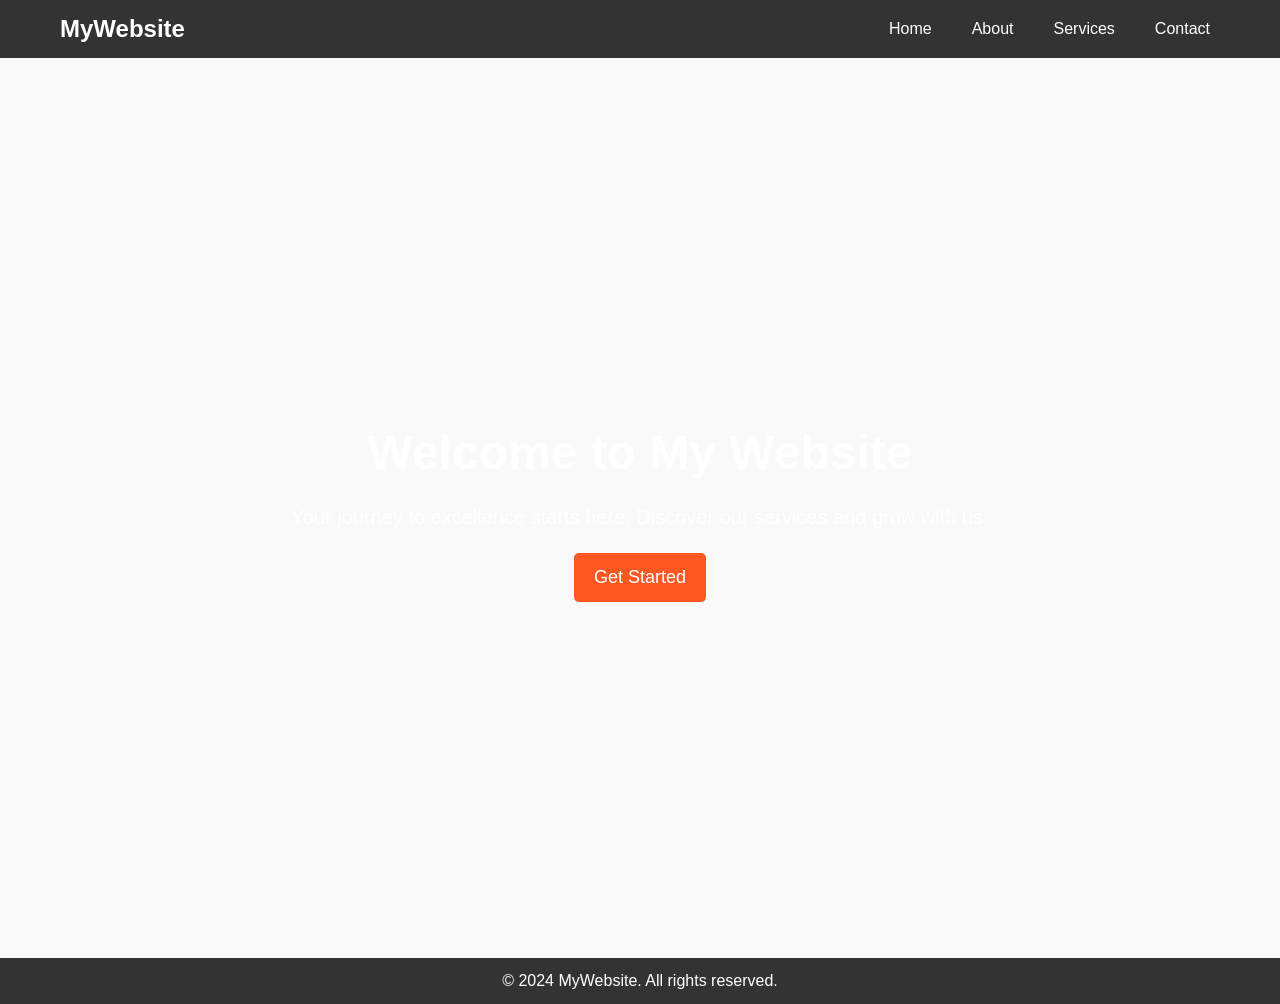
==== index.html @ f6b3119b "Rename home.html to index.html" ====
<!DOCTYPE html>
<html lang="en">
<head>
    <meta charset="UTF-8">
    <meta name="viewport" content="width=device-width, initial-scale=1.0">
    <title>Home Interface</title>
    <link rel="stylesheet" href="style.css">
</head>
<body>
    <header>
        <nav class="navbar">
            <div class="logo">MyWebsite</div>
            <ul class="nav-links">
                <li><a href="#home">Home</a></li>
                <li><a href="#about">About</a></li>
                <li><a href="#services">Services</a></li>
                <li><a href="#contact">Contact</a></li>
            </ul>
        </nav>
    </header>

    <main>
        <section class="hero">
            <div class="hero-content">
                <h1>Welcome to My Website</h1>
                <p>Your journey to excellence starts here. Discover our services and grow with us.</p>
                <a href="#services" class="btn">Get Started</a>
            </div>
        </section>
    </main>

    <footer>
        <p>&copy; 2024 MyWebsite. All rights reserved.</p>
    </footer>
</body>
</html>
---- style.css ----
/* General Styles */
* {
    margin: 0;
    padding: 0;
    box-sizing: border-box;
}

body {
    font-family: Arial, sans-serif;
    line-height: 1.6;
    background-color: #f9f9f9;
    color: #333;
}

a {
    text-decoration: none;
    color: inherit;
}

/* Header and Navigation Bar */
header {
    background-color: #333;
    color: #fff;
    padding: 10px 0;
    position: sticky;
    top: 0;
    z-index: 1000;
}

.navbar {
    display: flex;
    justify-content: space-between;
    align-items: center;
    max-width: 1200px;
    margin: 0 auto;
    padding: 0 20px;
}

.navbar .logo {
    font-size: 24px;
    font-weight: bold;
}

.nav-links {
    list-style: none;
    display: flex;
    gap: 20px;
}

.nav-links li a {
    color: #fff;
    padding: 5px 10px;
    transition: background 0.3s;
}

.nav-links li a:hover {
    background-color: #575757;
    border-radius: 5px;
}

/* Hero Section */
.hero {
    background: url('hero-image.jpg') no-repeat center center/cover;
    height: 100vh;
    display: flex;
    justify-content: center;
    align-items: center;
    text-align: center;
    color: #fff;
}

.hero-content h1 {
    font-size: 48px;
    margin-bottom: 10px;
}

.hero-content p {
    font-size: 20px;
    margin-bottom: 20px;
}

.btn {
    display: inline-block;
    padding: 10px 20px;
    font-size: 18px;
    background-color: #ff5722;
    color: #fff;
    border: none;
    border-radius: 5px;
    transition: background 0.3s;
}

.btn:hover {
    background-color: #e64a19;
}

/* Footer */
footer {
    background-color: #333;
    color: #fff;
    text-align: center;
    padding: 10px 0;
    position: relative;
    bottom: 0;
    width: 100%;
}
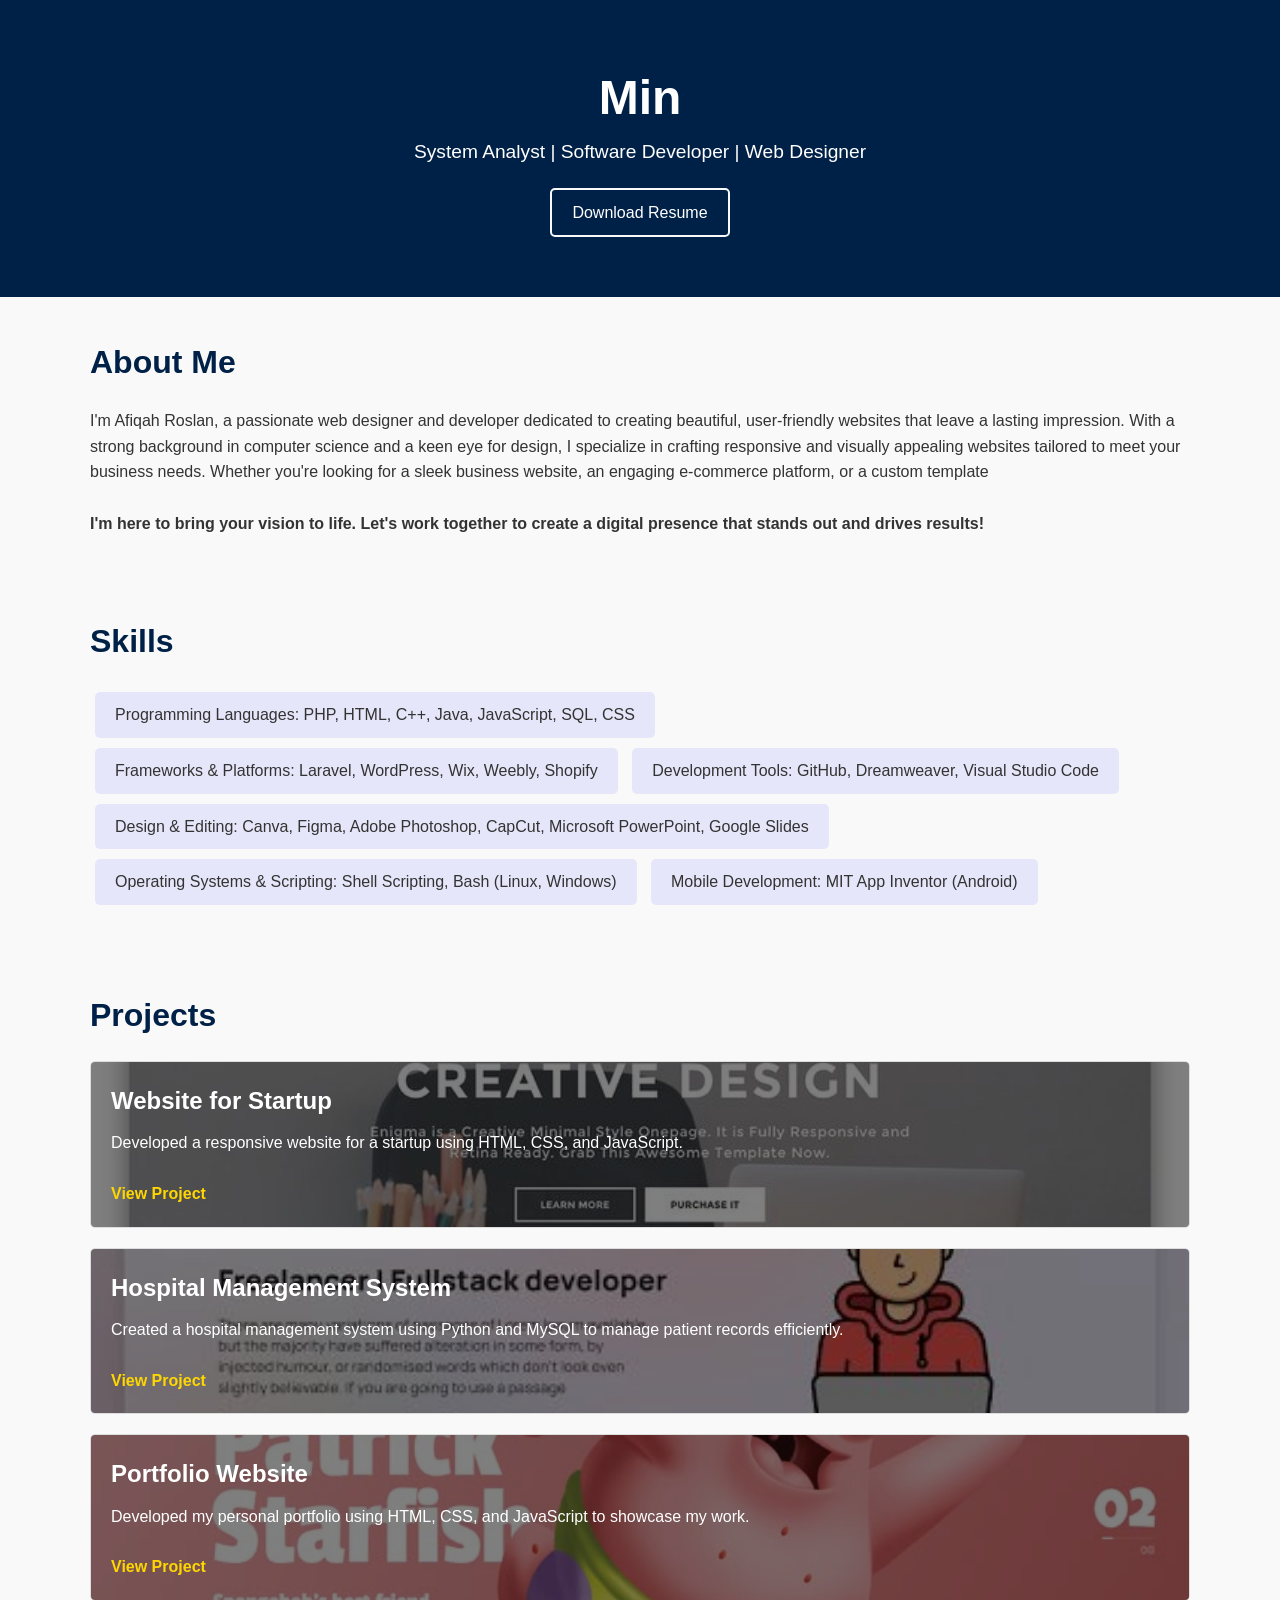
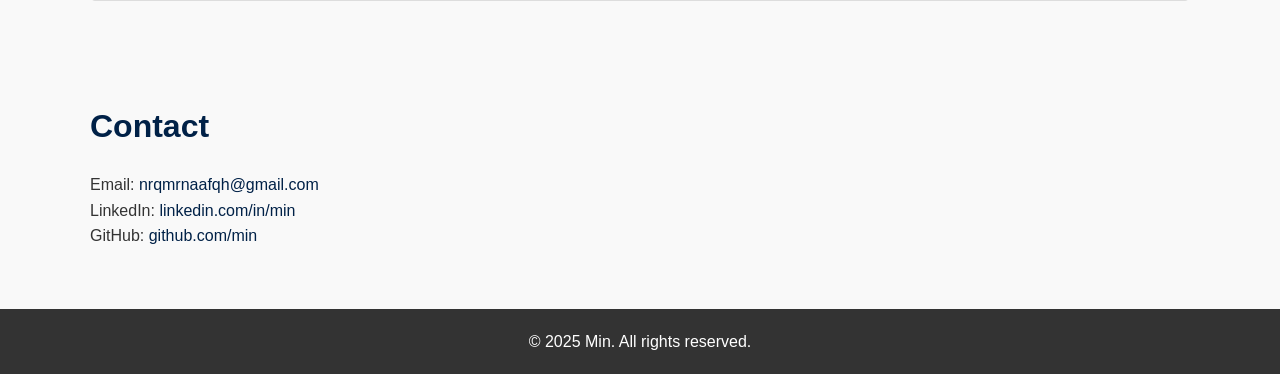
==== commit f6a20ad8: "Add files via upload" ====
--- a/index.html
+++ b/index.html
@@ -1,36 +1,88 @@
-<!DOCTYPE html>
-<html lang="en">
-<head>
-    <meta charset="UTF-8">
-    <meta name="viewport" content="width=device-width, initial-scale=1.0">
-    <title>Home Interface</title>
-    <link rel="stylesheet" href="style.css">
-</head>
-<body>
-    <header>
-        <nav class="navbar">
-            <div class="logo">MyWebsite</div>
-            <ul class="nav-links">
-                <li><a href="#home">Home</a></li>
-                <li><a href="#about">About</a></li>
-                <li><a href="#services">Services</a></li>
-                <li><a href="#contact">Contact</a></li>
-            </ul>
-        </nav>
-    </header>
-
-    <main>
-        <section class="hero">
-            <div class="hero-content">
-                <h1>Welcome to My Website</h1>
-                <p>Your journey to excellence starts here. Discover our services and grow with us.</p>
-                <a href="#services" class="btn">Get Started</a>
-            </div>
-        </section>
-    </main>
-
-    <footer>
-        <p>&copy; 2024 MyWebsite. All rights reserved.</p>
-    </footer>
-</body>
-</html>
+<!DOCTYPE html>
+<html lang="en">
+<head>
+    <meta charset="UTF-8" />
+    <meta name="viewport" content="width=device-width, initial-scale=1.0" />
+    <title>My Portfolio - Min</title>
+    <link rel="stylesheet" href="styles.css" />
+</head>
+<body>
+    <!-- Header Section -->
+    <header>
+        <div class="container">
+            <h1>Min</h1>
+            <p>System Analyst | Software Developer | Web Designer</p>
+<a href="https://drive.google.com/uc?id=1MN_i1S2oC6C9G4_M2nKNtY_vLBhD_ngq&export=download" target="_blank" class="btn">Download Resume</a>
+        </div>
+    </header>
+
+    <!-- About Section -->
+    <section id="about">
+        <div class="container">
+            <h2>About Me</h2>
+            <p>
+ I'm Afiqah Roslan, a passionate web designer and developer dedicated to creating beautiful,
+ user-friendly websites that leave a lasting impression. With a strong background in computer science and a keen eye for design,
+  I specialize in crafting responsive and visually appealing websites tailored to meet your business needs. Whether you're looking for a 
+  sleek business website, an engaging e-commerce platform, or a custom template<br><br><b>
+I'm here to bring your vision to life. Let's work together to create a digital presence that stands out and drives results!</b>
+            </p>
+        </div>
+    </section>
+
+    <!-- Skills Section -->
+    <section id="skills">
+        <div class="container">
+            <h2>Skills</h2>
+            <ul>
+                <li>Programming Languages: PHP, HTML, C++, Java, JavaScript, SQL, CSS</li>
+                <li>Frameworks & Platforms: Laravel, WordPress, Wix, Weebly, Shopify</li>
+                <li>Development Tools: GitHub, Dreamweaver, Visual Studio Code</li>
+                <li>Design & Editing: Canva, Figma, Adobe Photoshop, CapCut, Microsoft PowerPoint, Google Slides</li>
+                <li>Operating Systems & Scripting: Shell Scripting, Bash (Linux, Windows)</li>
+                <li>Mobile Development: MIT App Inventor (Android)</li>
+            </ul>
+        </div>
+    </section>
+    
+
+    <!-- Projects Section -->
+    <section id="projects">
+        <div class="container">
+            <h2>Projects</h2>
+            <div class="project project-1">
+                <h3>Website for Startup</h3>
+                <p>Developed a responsive website for a startup using HTML, CSS, and JavaScript.</p>
+                <a href="project1.html" target="_blank">View Project</a>
+            </div>
+            <div class="project project-2">
+                <h3>Hospital Management System</h3>
+                <p>Created a hospital management system using Python and MySQL to manage patient records efficiently.</p>
+                <a href="project2.html" target="_blank">View Project</a>
+            </div>
+            <div class="project project-3">
+                <h3>Portfolio Website</h3>
+                <p>Developed my personal portfolio using HTML, CSS, and JavaScript to showcase my work.</p>
+                <a href="project3.html" target="_blank">View Project</a>
+            </div>
+        </div>
+    </section>
+
+    <!-- Contact Section -->
+    <section id="contact">
+        <div class="container">
+            <h2>Contact</h2>
+            <p>Email: <a href="mailto:nrqmrnaafqh@gmail.com">nrqmrnaafqh@gmail.com</a></p>
+            <p>LinkedIn: <a href="https://www.linkedin.com/in/min" target="_blank">linkedin.com/in/min</a></p>
+            <p>GitHub: <a href="https://github.com/min" target="_blank">github.com/min</a></p>
+        </div>
+    </section>
+
+    <!-- Footer -->
+    <footer>
+        <div class="container">
+            <p>&copy; 2025 Min. All rights reserved.</p>
+        </div>
+    </footer>
+</body>
+</html>
--- a/styles.css
+++ b/styles.css
@@ -0,0 +1,211 @@
+/* General Styling */
+* {
+    margin: 0;
+    padding: 0;
+    box-sizing: border-box;
+    font-family: Arial, sans-serif;
+}
+
+body {
+    background-color: #f9f9f9;
+    color: #333;
+    line-height: 1.6;
+}
+
+/* Container */
+.container {
+    width: 90%;
+    max-width: 1100px;
+    margin: 0 auto;
+}
+
+/* Header */
+header {
+    background-color: #002147;
+    color: white;
+    padding: 60px 0;
+    text-align: center;
+}
+
+header h1 {
+    font-size: 3rem;
+}
+
+header p {
+    font-size: 1.2rem;
+    margin-bottom: 20px;
+}
+
+header .btn {
+    display: inline-block;
+    background-color: #002147;
+    border: 2px solid #f9f9f9;
+    color: #ffffff;
+    padding: 10px 20px;
+    border-radius: 5px;
+    text-decoration: none;
+    transition: 0.3s;
+}
+
+header .btn:hover {
+    background-color: #000000;
+    border-radius: 5px;
+    border-color: antiquewhite;
+    color: #f9f9f9;
+}
+
+/* Sections */
+section {
+    padding: 40px 0;
+}
+
+h2 {
+    font-size: 2rem;
+    color: #002147;
+    margin-bottom: 20px;
+}
+
+//* Skills */
+#skills ul {
+    list-style: none;
+}
+
+#skills ul li {
+    background-color: #E6E6FA;
+    display: inline-block;
+    padding: 10px 20px;
+    margin: 5px;
+    border-radius: 5px;
+    transition: background-color 0.3s ease, transform 0.3s ease;
+}
+
+/* Hover Effect */
+#skills ul li:hover {
+    background-color: #D8BFD8; /* Tukar warna latar belakang */
+    color: #002147; /* Tukar warna teks */
+    transform: translateY(-3px); /* Naikkan sedikit masa hover */
+    box-shadow: 0 4px 8px rgba(0,0,0,0.15); /* Tambah bayang */
+    cursor: pointer; /* Tukar cursor jadi tangan */
+}
+
+
+/* Project 1 */
+.project.project-1 {
+    background-image: url('homepage1.jpg'); /* Gambar untuk projek pertama */
+    background-size: cover;
+    background-position: center;
+    padding: 20px;
+    margin-bottom: 20px;
+    border: 1px solid #ddd;
+    border-radius: 5px;
+    position: relative;
+    overflow: hidden;
+    color: #ffffff;
+}
+
+.project.project-1::before {
+    content: "";
+    position: absolute;
+    top: 0;
+    left: 0;
+    width: 100%;
+    height: 100%;
+    background-color: rgba(0, 0, 0, 0.5); /* Opacity latar belakang (0.5 = 50%) */
+    z-index: 0;
+}
+
+/* Project 2 */
+.project.project-2 {
+    background-image: url('homepage2.jpg'); /* Gambar untuk projek kedua */
+    background-size: cover;
+    background-position: center;
+    padding: 20px;
+    margin-bottom: 20px;
+    border: 1px solid #ddd;
+    border-radius: 5px;
+    position: relative;
+    overflow: hidden;
+    color: #ffffff;
+}
+
+.project.project-2::before {
+    content: "";
+    position: absolute;
+    top: 0;
+    left: 0;
+    width: 100%;
+    height: 100%;
+    background-color: rgba(0, 0, 0, 0.5);
+    z-index: 0;
+}
+
+/* Project 3 */
+.project.project-3 {
+    background-image: url('homepage3.jpg'); /* Gambar untuk projek ketiga */
+    background-size: cover;
+    background-position: center;
+    padding: 20px;
+    margin-bottom: 20px;
+    border: 1px solid #ddd;
+    border-radius: 5px;
+    position: relative;
+    overflow: hidden;
+    color: #ffffff;
+}
+
+.project.project-3::before {
+    content: "";
+    position: absolute;
+    top: 0;
+    left: 0;
+    width: 100%;
+    height: 100%;
+    background-color: rgba(0, 0, 0, 0.5);
+    z-index: 0;
+}
+
+/* Tetapan teks & butang */
+.project h3,
+.project p,
+.project a {
+    position: relative;
+    z-index: 1;
+}
+
+.project h3 {
+    font-size: 1.5rem;
+    margin-bottom: 10px;
+}
+
+.project p {
+    margin-bottom: 15px;
+}
+
+.project a {
+    color: #ffd700;
+    text-decoration: none;
+    font-weight: bold;
+    display: inline-block;
+    margin-top: 10px;
+}
+
+.project a:hover {
+    color: #ffa500;
+}
+
+
+
+/* Contact */
+#contact a {
+    color: #002147;
+    text-decoration: none;
+}
+
+/* Footer */
+footer {
+    background-color: #333;
+    color: white;
+    text-align: center;
+    padding: 20px;
+    margin-top: 20px;
+}
